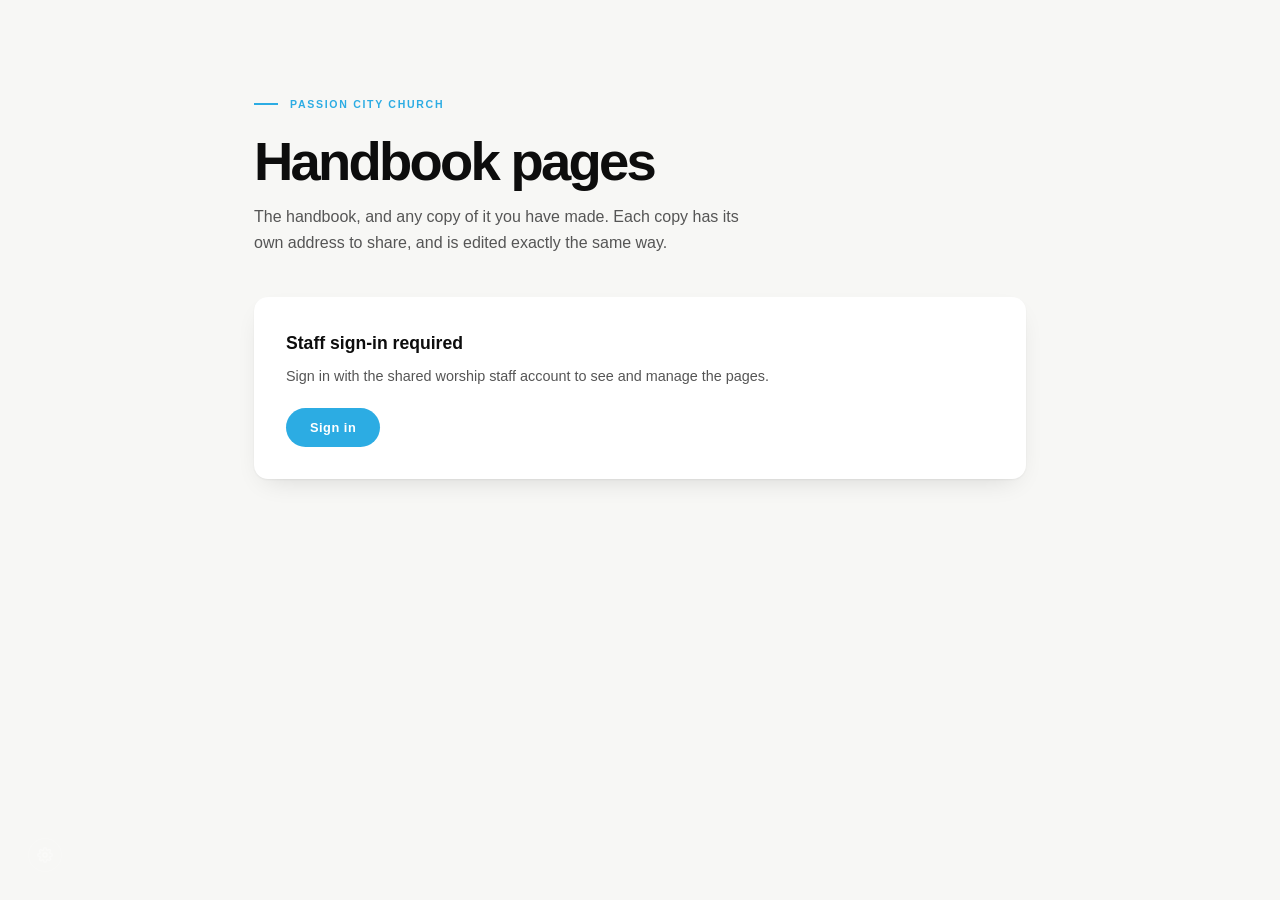
==== home.html @ c8eb46b8 "Duplicate the handbook into other pages, each at its own slug /home lists the handbook and every cop" ====
<!DOCTYPE html>
<html lang="en">
<head>
  <meta charset="UTF-8">
  <meta name="viewport" content="width=device-width, initial-scale=1.0">

  <title>Pages — Passion City Worship Team</title>
  <meta name="description" content="Every version of the worship team handbook, and the controls to make another.">

  <!-- Internal tool: reachable by link, kept out of search results. -->
  <meta name="robots" content="noindex, nofollow, noarchive">
  <meta name="googlebot" content="noindex, nofollow">
  <meta name="referrer" content="strict-origin-when-cross-origin">
  <meta name="theme-color" content="#0d0d0d">

  <link rel="icon" href="static/favicon.svg" type="image/svg+xml">
  <link rel="apple-touch-icon" href="static/favicon.svg">
  <link rel="stylesheet" href="static/css/style.css">
</head>
<body class="pages-body">

  <main class="pages-wrap">
    <header class="pages-header">
      <span class="eyebrow">Passion City Church</span>
      <h1>Handbook pages</h1>
      <p class="pages-lede">
        The handbook, and any copy of it you have made. Each copy has its own
        address to share, and is edited exactly the same way.
      </p>
    </header>

    <!-- Everything below is for signed-in staff; visitors see the prompt. -->
    <div class="pages-gate" id="pagesGate" hidden>
      <h2>Staff sign-in required</h2>
      <p>Sign in with the shared worship staff account to see and manage the pages.</p>
      <button type="button" class="btn" id="gateSignIn">Sign in</button>
    </div>

    <div id="pagesPanel" hidden>
      <div class="pages-toolbar">
        <button type="button" class="btn" id="newPageBtn">Duplicate the handbook</button>
        <span class="pages-hint" id="pagesHint"></span>
      </div>

      <ul class="pages-list" id="pagesList"></ul>

      <p class="pages-empty" id="pagesEmpty" hidden>
        No copies yet. <strong>Duplicate the handbook</strong> to make the first one.
      </p>
    </div>

    <div class="load-error" id="pagesError" hidden></div>
  </main>

  <!-- Staff sign-in, same gear as the handbook. -->
  <button type="button" class="staff-gear" id="adminToggle"
          aria-label="Staff sign-in" title="Staff sign-in">
    <svg width="16" height="16" viewBox="0 0 24 24" fill="none" stroke="currentColor" stroke-width="2" stroke-linecap="round" stroke-linejoin="round" aria-hidden="true"><circle cx="12" cy="12" r="3"/><path d="M19.4 15a1.65 1.65 0 0 0 .33 1.82l.06.06a2 2 0 0 1-2.83 2.83l-.06-.06a1.65 1.65 0 0 0-1.82-.33 1.65 1.65 0 0 0-1 1.51V21a2 2 0 0 1-4 0v-.09a1.65 1.65 0 0 0-1-1.51 1.65 1.65 0 0 0-1.82.33l-.06.06a2 2 0 0 1-2.83-2.83l.06-.06a1.65 1.65 0 0 0 .33-1.82 1.65 1.65 0 0 0-1.51-1H3a2 2 0 0 1 0-4h.09a1.65 1.65 0 0 0 1.51-1 1.65 1.65 0 0 0-.33-1.82l-.06-.06a2 2 0 0 1 2.83-2.83l.06.06a1.65 1.65 0 0 0 1.82.33H9a1.65 1.65 0 0 0 1-1.51V3a2 2 0 0 1 4 0v.09a1.65 1.65 0 0 0 1 1.51 1.65 1.65 0 0 0 1.82-.33l.06-.06a2 2 0 0 1 2.83 2.83l-.06.06a1.65 1.65 0 0 0-.33 1.82V9a1.65 1.65 0 0 0 1.51 1H21a2 2 0 0 1 0 4h-.09a1.65 1.65 0 0 0-1.51 1z"/></svg>
  </button>

  <script src="js/config.js"></script>
  <script src="js/sanitize.js"></script>
  <script src="js/supabase.js"></script>
  <script src="js/env.js"></script>
  <script src="js/pages.js"></script>
  <script src="js/auth-ui.js"></script>
</body>
</html>
---- static/css/style.css ----
/* =============================================
   CSS Custom Properties
   ============================================= */
:root {
  --black:        #0d0d0d;
  --off-black:    #1a1a1a;
  --white:        #ffffff;
  --off-white:    #f7f7f5;
  --accent:       #2cace3;
  --accent-dark:  #1d8bbf;
  --gray-100:     #eeeeee;
  --gray-200:     #dddddd;
  --gray-400:     #aaaaaa;
  --gray-600:     #555555;

  --font:         'Helvetica Neue', Helvetica, Arial, sans-serif;
  --sidebar-w:    232px;
  --gutter:       clamp(28px, 5vw, 64px);
  /* How wide a section's contents may run. One knob for the whole page. */
  --content-w:    1040px;
  /* Comfortable measure for a column of body text. */
  --measure:      88ch;
}

/* =============================================
   Reset & Base
   ============================================= */
*, *::before, *::after { box-sizing: border-box; margin: 0; padding: 0; }
html { font-size: 16px; scroll-behavior: smooth; }
body {
  font-family: var(--font);
  color: var(--black);
  background: var(--white);
  line-height: 1.6;
  -webkit-font-smoothing: antialiased;
}
img { display: block; max-width: 100%; }
a { color: inherit; text-decoration: none; }
ul { list-style: none; }

/* =============================================
   Layout shell
   ============================================= */
.page-wrap {
  margin-left: var(--sidebar-w);
  /* Sections take the slack, so the dark footer always ends up against the
     bottom of the page — even on a short one. */
  min-height: 100vh;
  display: flex;
  flex-direction: column;
}
#sections { flex: 1; }

/* =============================================
   Sidebar
   ============================================= */
.sidebar {
  position: fixed;
  top: 0;
  left: 0;
  width: var(--sidebar-w);
  height: 100vh;
  background: var(--black);
  display: flex;
  flex-direction: column;
  overflow-y: auto;
  z-index: 200;
  /* subtle right border */
  border-right: 1px solid rgba(255,255,255,0.07);
}

/* Scrollbar styling for sidebar */
.sidebar::-webkit-scrollbar { width: 0; }

.sidebar-top {
  padding: 32px 28px 24px;
  border-bottom: 1px solid rgba(255,255,255,0.07);
  flex-shrink: 0;
}

.sidebar-logo {
  display: flex;
  flex-direction: column;
  gap: 3px;
}

.sidebar-logo__org {
  font-size: 0.62rem;
  font-weight: 700;
  letter-spacing: 0.16em;
  text-transform: uppercase;
  color: var(--accent);
}

.sidebar-logo__team {
  font-size: 0.9rem;
  font-weight: 700;
  letter-spacing: -0.02em;
  color: var(--white);
  line-height: 1.2;
}

/* Nav links */
.sidebar-nav {
  flex: 1;
  padding: 20px 0;
}

.sidebar-nav li { }

.sidebar-link {
  display: block;
  padding: 9px 28px;
  font-size: 0.78rem;
  font-weight: 500;
  letter-spacing: 0.03em;
  color: rgba(255,255,255,0.42);
  transition: color 0.15s, background 0.15s;
  border-left: 2px solid transparent;
  position: relative;
}
.sidebar-link:hover {
  color: rgba(255,255,255,0.85);
  background: rgba(255,255,255,0.04);
}
.sidebar-link.active {
  color: var(--white);
  border-left-color: var(--accent);
  background: rgba(255,255,255,0.05);
}

/* ── Staging badge + environment link ──
   Hidden outright unless js/env.js decides this is the preview build. */
.env-badge { display: none; }
.is-staging .env-badge {
  display: inline-flex;
  align-items: center;
  align-self: flex-start;
  margin-top: 8px;
  padding: 3px 8px;
  border-radius: 4px;
  background: #f0b429;
  color: var(--black);
  font-size: 0.56rem;
  font-weight: 700;
  letter-spacing: 0.14em;
  text-transform: uppercase;
}
.mobile-bar .env-badge { margin-top: 0; margin-left: 10px; }

.env-link {
  display: block;
  margin-top: 12px;
  font-size: 0.62rem;
  font-weight: 600;
  letter-spacing: 0.06em;
  color: var(--accent);
  transition: color 0.15s;
}
.env-link[hidden] { display: none; }
.env-link:hover { color: var(--white); }

/* Sidebar foot — empty unless there is an environment link to show. No rule
   and no top padding, so nothing is drawn when it is empty; the bottom padding
   still reserves room for the fixed sign-in gear below it. */
.sidebar-footer {
  padding: 0 28px 74px;
  flex-shrink: 0;
}

/* =============================================
   Mobile top bar (hidden on desktop)
   ============================================= */
.mobile-bar {
  display: none;
  position: fixed;
  top: 0;
  left: 0;
  right: 0;
  z-index: 300;
  height: 52px;
  background: var(--black);
  align-items: center;
  justify-content: space-between;
  padding: 0 20px;
  border-bottom: 1px solid rgba(255,255,255,0.08);
}

.mobile-bar__logo {
  font-size: 0.7rem;
  font-weight: 700;
  letter-spacing: 0.12em;
  text-transform: uppercase;
  color: var(--white);
}

.mobile-bar__toggle {
  background: none;
  border: none;
  cursor: pointer;
  display: flex;
  flex-direction: column;
  gap: 5px;
  padding: 6px;
}
.mobile-bar__toggle span {
  display: block;
  width: 22px;
  height: 1.5px;
  background: rgba(255,255,255,0.7);
  transition: transform 0.2s, opacity 0.2s;
}
body.menu-open .mobile-bar__toggle span:nth-child(1) { transform: translateY(6.5px) rotate(45deg); }
body.menu-open .mobile-bar__toggle span:nth-child(2) { opacity: 0; }
body.menu-open .mobile-bar__toggle span:nth-child(3) { transform: translateY(-6.5px) rotate(-45deg); }

/* =============================================
   Sections — simple A/B alternating backgrounds.
   JS assigns .section--alt to every other non-hero
   section so the pattern holds regardless of count.
   ============================================= */
.section { border-top: none; }

#welcome              { background: var(--black); }
.section:not(#welcome)            { background: var(--white); }
.section--alt:not(#welcome)       { background: #f0f0f0; }

/* Welcome hero — the one dark moment on the page */
.section-hero {
  background: var(--black);
  color: var(--white);
  /* Tall enough to read as a band, short enough that the page does not open
     on a screenful of empty black. The content still sits at its foot. */
  min-height: 34vh;
  display: flex;
  align-items: flex-end;
  padding: clamp(28px, 5vw, 64px) var(--gutter) clamp(40px, 5vw, 72px);
}
.section-hero__inner { max-width: var(--content-w); width: 100%; margin-inline: auto; }

/* Hero H1 */
.section-hero h1 {
  font-size: clamp(3.2rem, 8vw, 7rem);
  font-weight: 700;
  letter-spacing: -0.07em;
  line-height: 0.92;
}
.section-hero h1 em {
  display: block;
  font-style: normal;
  /* Both lines of the welcome heading read at full strength. */
  color: var(--white);
}
.hero-sub {
  margin-top: 28px;
  font-size: 1rem;
  color: rgba(255,255,255,0.8);
  max-width: 52ch;
  line-height: 1.65;
  letter-spacing: 0.01em;
  white-space: pre-line;
}

/* Eyebrow — blue rule + label */
.eyebrow {
  display: flex;
  align-items: center;
  gap: 12px;
  font-size: 0.66rem;
  font-weight: 700;
  letter-spacing: 0.16em;
  text-transform: uppercase;
  color: var(--accent);
  margin-bottom: 20px;
}
.eyebrow::before {
  content: '';
  display: block;
  width: 24px;
  height: 2px;
  background: var(--accent);
  flex-shrink: 0;
}
/* Section headers on white: dim the eyebrow label slightly */
.section-header .eyebrow {
  color: var(--gray-600);
}
.section-header .eyebrow::before {
  background: var(--accent);
}

/* Inner-page section headers — inherits section background */
.section-header {
  padding: clamp(48px, 6vw, 80px) var(--gutter) clamp(24px, 3vw, 40px);
  background: inherit;
}
.section-header__inner { max-width: var(--content-w); margin-inline: auto; }

.section-header h2 {
  font-size: clamp(2rem, 5vw, 3.6rem);
  font-weight: 700;
  letter-spacing: -0.06em;
  line-height: 1.0;
  color: var(--black);
  max-width: 20ch;
}
.section-header p {
  margin-top: 12px;
  font-size: 0.95rem;
  color: var(--gray-400);
  max-width: 56ch;
  line-height: 1.65;
  letter-spacing: 0.01em;
  white-space: pre-line;
}

/* Section body — inherits section background */
.section-body {
  background: inherit;
  padding: 0 var(--gutter) clamp(56px, 7vw, 96px);
}
.section-body__inner {
  max-width: var(--content-w);
  margin-inline: auto;
}

/* Every section shares one column, so the widest content on the page — the
   staff grid, which fills it — is what gets centred. Narrower content (a
   column of text at its measure, a heading, an eyebrow) starts at that same
   left edge rather than centring on its own, which would leave every section
   sitting on a slightly different axis. */

/* =============================================
   Content body (markdown)
   ============================================= */
.content-body h1,
.content-body h2 {
  font-size: clamp(1.4rem, 2.5vw, 2rem);
  font-weight: 700;
  letter-spacing: -0.05em;
  line-height: 1.1;
  margin-bottom: 16px;
  margin-top: 48px;
}
.content-body h1:first-child,
.content-body h2:first-child { margin-top: 0; }

.content-body h3 {
  font-size: 0.66rem;
  font-weight: 700;
  letter-spacing: 0.14em;
  text-transform: uppercase;
  color: var(--gray-600);
  margin-top: 32px;
  margin-bottom: 10px;
}

.content-body p {
  font-size: 1rem;
  line-height: 1.75;
  color: var(--gray-600);
  margin-bottom: 16px;
  max-width: var(--measure);
  letter-spacing: 0.01em;
}

.content-body ul,
.content-body ol {
  margin-bottom: 16px;
  padding-left: 18px;
}
.content-body ul { list-style: disc; }
.content-body ol { list-style: decimal; }

.content-body li {
  font-size: 1rem;
  line-height: 1.7;
  color: var(--gray-600);
  margin-bottom: 6px;
  max-width: var(--measure);
  letter-spacing: 0.01em;
}

.content-body strong { color: var(--black); font-weight: 700; }
.content-body a { color: var(--accent); }
.content-body a:hover { text-decoration: underline; }

/* A button is the same link wearing one class — the only one the sanitizer
   lets through — so it survives a save like any other markup. */
.content-body a.btn {
  display: inline-block;
  margin: 6px 10px 6px 0;
  padding: 12px 24px;
  border-radius: 999px;
  background: var(--accent);
  color: var(--white);
  font-size: 0.8rem;
  font-weight: 700;
  letter-spacing: 0.04em;
  line-height: 1.2;
  transition: background 0.15s;
}
.content-body a.btn:hover {
  background: var(--accent-dark);
  text-decoration: none;
}
.content-body a.btn:focus-visible {
  outline: 2px solid var(--accent);
  outline-offset: 3px;
}

/* =============================================
   Welcome letter
   ============================================= */
.welcome-letter { max-width: var(--measure); }

/* The letter sits on the dark welcome section, where the body grey used
   everywhere else reads at about 2.5:1. Light text at 80% instead. */
#welcome .content-body p,
#welcome .content-body li {
  color: rgba(255,255,255,0.8);
}
#welcome .content-body h2,
#welcome .content-body h3,
#welcome .content-body strong {
  color: var(--white);
}

/* =============================================
   Staff grid
   ============================================= */
.staff-grid {
  display: grid;
  /* Cards claim a column when there is room for one and reflow when there
     isn't, so the grid suits any width without a breakpoint per size. */
  /* Wide enough that a full address fits on one line in most cards. */
  grid-template-columns: repeat(auto-fill, minmax(min(260px, 100%), 1fr));
  gap: 20px;
}

/* The directory gets an off-white backdrop of its own, whichever way the
   alternating pattern falls, so the cards read as white and lifted. */
.section[data-kind="staff"]:not(#welcome) { background: var(--off-white); }

.staff-card {
  display: flex;
  flex-direction: column;
  align-items: flex-start;
  background: var(--white);
  border-radius: 16px;
  padding: clamp(20px, 2vw, 26px);
  /* Two shadows: a close one to seat the card, a wide soft one to lift it. */
  box-shadow: 0 1px 2px rgba(13,13,13,0.05), 0 10px 28px -12px rgba(13,13,13,0.16);
  /* Long names and roles wrap instead of pushing the card wider. */
  min-width: 0;
  overflow-wrap: break-word;
}

.staff-card__photo {
  width: 84px;
  height: 84px;
  border-radius: 50%;
  object-fit: cover;
  margin-bottom: 18px;
  background: var(--gray-100);
}

.staff-card__photo-placeholder {
  width: 84px;
  height: 84px;
  border-radius: 50%;
  background: var(--off-white);
  margin-bottom: 18px;
  display: flex;
  align-items: center;
  justify-content: center;
  font-size: 1.1rem;
  font-weight: 700;
  color: var(--gray-400);
  letter-spacing: -0.02em;
}

/* pre-line on the editable fields: a line break typed in the editor is stored
   as a plain "\n", and this is what turns it back into a break on the page. */
.staff-card__name {
  font-size: 0.92rem;
  font-weight: 700;
  color: var(--black);
  letter-spacing: -0.015em;
  margin-bottom: 4px;
  line-height: 1.25;
  white-space: pre-line;
}

.staff-card__role {
  font-size: 0.76rem;
  color: var(--gray-400);
  line-height: 1.45;
  margin-bottom: 8px;
  max-width: 100%;
  white-space: pre-line;
}

.staff-card__email {
  font-size: 0.7rem;
  color: var(--accent);
  max-width: 100%;
  /* Sits at the foot of the card, so addresses line up across a row however
     long the roles above them run. */
  margin-top: auto;
  padding-top: 4px;
  /* An address has no spaces to break at, so let it break anywhere rather
     than run past the edge of its card. */
  overflow-wrap: anywhere;
}
.staff-card__email:hover { text-decoration: underline; }

/* =============================================
   Sections grid — stacked, label as eyebrow
   ============================================= */
.sections-grid { display: grid; gap: 0; }

.section-block {
  padding: 44px 0;
  border-top: 1px solid rgba(0,0,0,0.08);
  max-width: var(--measure);
}
.section-block:last-child { border-bottom: 1px solid rgba(0,0,0,0.08); }

/* Label sits above content as eyebrow */
.section-label {
  display: flex;
  align-items: center;
  gap: 10px;
  font-size: 0.66rem;
  font-weight: 700;
  letter-spacing: 0.16em;
  text-transform: uppercase;
  color: var(--gray-600);
  margin-bottom: 14px;
  line-height: 1;
}
.section-label::before {
  content: '';
  display: block;
  width: 20px;
  height: 2px;
  background: var(--accent);
  flex-shrink: 0;
}

/* =============================================
   Loading & footer
   ============================================= */
.loading {
  color: var(--gray-200);
  font-size: 0.7rem;
  letter-spacing: 0.12em;
  text-transform: uppercase;
  padding: 48px 0;
}

footer {
  background: var(--black);
  color: rgba(255,255,255,0.22);
  padding: 32px var(--gutter);
  text-align: center;
  font-size: 0.68rem;
  letter-spacing: 0.1em;
  text-transform: uppercase;
}
footer a { color: rgba(255,255,255,0.22); }
footer a:hover { color: var(--accent); }

/* =============================================
   Responsive — tablet
   ============================================= */
@media (max-width: 900px) {
}

/* =============================================
   Responsive — mobile (no sidebar)
   ============================================= */
@media (max-width: 720px) {
  .sidebar {
    transform: translateX(-100%);
    transition: transform 0.28s cubic-bezier(0.4, 0, 0.2, 1);
    width: min(var(--sidebar-w), 85vw);
  }
  body.menu-open .sidebar {
    transform: translateX(0);
    box-shadow: 4px 0 32px rgba(0,0,0,0.5);
  }

  .mobile-bar { display: flex; }

  .page-wrap {
    margin-left: 0;
    padding-top: 52px; /* height of mobile bar */
  }

  .section-hero { min-height: 26vh; }
  .section-hero h1 { letter-spacing: -0.05em; }

  /* One card per row: a phone-width column of full-width cards reads better
     than two cramped ones. A smaller photo keeps that column from running on. */
  .staff-grid {
    grid-template-columns: 1fr;
    gap: 14px;
  }
  .staff-card { padding: 16px 18px; }
  .staff-card__photo,
  .staff-card__photo-placeholder {
    width: 64px;
    height: 64px;
    margin-bottom: 12px;
  }
}

/* =============================================
   In-place Editor
   ============================================= */

/* Editable regions in edit mode */
.edit-mode [contenteditable="true"] {
  outline: 2px dashed rgba(44, 172, 227, 0.4);
  outline-offset: 6px;
  border-radius: 3px;
  cursor: text;
  min-height: 1em;
}
.edit-mode [contenteditable="true"]:focus {
  outline-color: var(--accent);
  outline-style: solid;
}

/* Edit mode banner */
.edit-mode::before {
  content: 'Editing — click any text to change it';
  position: fixed;
  top: 0;
  left: var(--sidebar-w);
  right: 0;
  z-index: 400;
  background: var(--accent);
  color: #fff;
  font-size: 0.68rem;
  font-weight: 600;
  letter-spacing: 0.08em;
  text-transform: uppercase;
  text-align: center;
  padding: 6px 16px;
  pointer-events: none;
}
@media (max-width: 720px) {
  .edit-mode::before { left: 0; top: 52px; }
}

/* ── Format toolbar ── */
.format-toolbar {
  position: absolute;
  /* Parked at the origin until a selection moves it. Without this it sits at
     its static position — the very end of the page — and its box stretches
     the document past the footer. */
  top: 0;
  left: 0;
  z-index: 500;
  display: flex;
  align-items: center;
  gap: 2px;
  background: var(--black);
  border-radius: 8px;
  padding: 5px 6px;
  box-shadow: 0 4px 24px rgba(0,0,0,0.28), 0 1px 4px rgba(0,0,0,0.18);
  pointer-events: none;
  opacity: 0;
  transform: translateY(4px);
  transition: opacity 0.15s, transform 0.15s;
}
.format-toolbar.visible {
  pointer-events: auto;
  opacity: 1;
  transform: translateY(0);
}
/* hidden attribute handles initial state; aria-hidden is for accessibility only */

.format-toolbar button {
  background: none;
  border: none;
  color: rgba(255,255,255,0.65);
  font-family: var(--font);
  font-size: 0.78rem;
  font-weight: 700;
  padding: 4px 7px;
  border-radius: 5px;
  cursor: pointer;
  line-height: 1;
  transition: background 0.1s, color 0.1s;
  white-space: nowrap;
}
.format-toolbar button:hover,
.format-toolbar button.active {
  background: rgba(255,255,255,0.12);
  color: #fff;
}
.format-toolbar button.active { color: var(--accent); }
/* Icon buttons (link, button, unlink) sit next to the lettered ones. */
.format-toolbar button svg { display: block; }
.format-toolbar button[hidden] { display: none; }

.toolbar-sep {
  width: 1px;
  height: 16px;
  background: rgba(255,255,255,0.15);
  margin: 0 3px;
  flex-shrink: 0;
}

/* ── Floating edit FAB ── */
.edit-fab {
  position: fixed;
  bottom: 28px;
  right: 28px;
  z-index: 400;
  display: flex;
  flex-direction: column;
  align-items: flex-end;
  gap: 10px;
}
.edit-fab[hidden] { display: none; }

.edit-fab__btn {
  display: flex;
  align-items: center;
  gap: 8px;
  background: var(--black);
  color: #fff;
  border: none;
  border-radius: 100px;
  padding: 11px 18px 11px 14px;
  font-family: var(--font);
  font-size: 0.78rem;
  font-weight: 600;
  letter-spacing: 0.04em;
  cursor: pointer;
  box-shadow: 0 2px 16px rgba(0,0,0,0.22), 0 1px 4px rgba(0,0,0,0.14);
  transition: background 0.15s, transform 0.1s;
}
.edit-fab__btn:hover { background: var(--off-black); transform: translateY(-1px); }
.edit-fab__btn svg { opacity: 0.75; flex-shrink: 0; }

.edit-fab__active {
  display: flex;
  align-items: center;
  gap: 8px;
}
.edit-fab__active[hidden] { display: none; }

.edit-fab__cancel,
.edit-fab__save {
  border: none;
  border-radius: 100px;
  padding: 11px 18px;
  font-family: var(--font);
  font-size: 0.78rem;
  font-weight: 600;
  letter-spacing: 0.04em;
  cursor: pointer;
  transition: transform 0.1s, background 0.15s;
}
.edit-fab__cancel {
  background: rgba(0,0,0,0.08);
  color: var(--gray-600);
}
.edit-fab__cancel:hover { background: rgba(0,0,0,0.14); transform: translateY(-1px); }

.edit-fab__save {
  background: var(--accent);
  color: #fff;
  box-shadow: 0 2px 12px rgba(44,172,227,0.35);
}
.edit-fab__save:hover { background: var(--accent-dark); transform: translateY(-1px); }

/* ── Save toast ── */
.editor-toast {
  position: fixed;
  bottom: 88px;
  right: 28px;
  z-index: 500;
  background: var(--black);
  color: #fff;
  font-size: 0.75rem;
  font-weight: 600;
  letter-spacing: 0.06em;
  text-transform: uppercase;
  padding: 10px 16px;
  border-radius: 8px;
  box-shadow: 0 2px 12px rgba(0,0,0,0.2);
  opacity: 0;
  transform: translateY(6px);
  transition: opacity 0.2s, transform 0.2s;
  pointer-events: none;
}
.editor-toast.show {
  opacity: 1;
  transform: translateY(0);
}

/* =============================================
   Editor — Block & Staff Controls
   ============================================= */

/* Editable regions */
.edit-mode [contenteditable="true"] {
  outline: 1px dashed rgba(44,172,227,0.35);
  outline-offset: 4px;
  border-radius: 3px;
  cursor: text;
}
.edit-mode [contenteditable="true"]:focus {
  outline: 2px solid rgba(44,172,227,0.7);
  outline-style: solid;
}

/* Edit banner */
.edit-mode::before {
  content: 'Edit mode — click any text to edit, drag a grip to reorder';
  position: fixed;
  top: 0; left: var(--sidebar-w); right: 0;
  z-index: 400;
  background: var(--accent);
  color: #fff;
  font-size: 0.65rem;
  font-weight: 700;
  letter-spacing: 0.1em;
  text-transform: uppercase;
  text-align: center;
  padding: 5px 16px;
  pointer-events: none;
}
@media (max-width: 720px) {
  .edit-mode::before { left: 0; top: 52px; }
}

/* ── Section block delete button ── */
.section-block { position: relative; }

.block-delete-btn {
  position: absolute;
  top: 14px;
  right: -12px;
  width: 24px;
  height: 24px;
  border-radius: 50%;
  background: #fff;
  border: 1px solid var(--gray-200);
  color: var(--gray-600);
  display: flex;
  align-items: center;
  justify-content: center;
  cursor: pointer;
  opacity: 0;
  transition: opacity 0.15s, background 0.15s, color 0.15s;
  z-index: 10;
}
.section-block:hover .block-delete-btn { opacity: 1; }
.block-delete-btn:hover { background: #fee; border-color: #fcc; color: #c00; }

/* ── Add block button ── */
.add-block-btn {
  display: flex;
  align-items: center;
  gap: 8px;
  margin: 16px 0 0;
  padding: 10px 16px;
  background: none;
  border: 1.5px dashed var(--gray-200);
  border-radius: 8px;
  color: var(--gray-400);
  font-family: var(--font);
  font-size: 0.78rem;
  font-weight: 600;
  letter-spacing: 0.04em;
  cursor: pointer;
  width: 100%;
  transition: border-color 0.15s, color 0.15s, background 0.15s;
}
.add-block-btn:hover {
  border-color: var(--accent);
  color: var(--accent);
  background: rgba(44,172,227,0.04);
}
.add-block-icon {
  font-size: 1.1rem;
  font-weight: 300;
  line-height: 1;
}

/* ── Staff card delete button ── */
.staff-card { position: relative; }

.staff-delete-btn {
  position: absolute;
  top: 10px;
  right: 10px;
  width: 22px;
  height: 22px;
  border-radius: 50%;
  background: #fff;
  border: 1px solid var(--gray-200);
  color: var(--gray-600);
  display: flex;
  align-items: center;
  justify-content: center;
  cursor: pointer;
  opacity: 0;
  transition: opacity 0.15s, background 0.15s, color 0.15s;
  z-index: 10;
}
.staff-card:hover .staff-delete-btn { opacity: 1; }
.staff-delete-btn:hover { background: #fee; border-color: #fcc; color: #c00; }

/* ── Drag grips ──
   The same control on a staff card, a content block, and a sidebar link. */
.drag-grip {
  position: absolute;
  width: 22px;
  height: 22px;
  border-radius: 50%;
  background: #fff;
  border: 1px solid var(--gray-200);
  color: var(--gray-400);
  display: flex;
  align-items: center;
  justify-content: center;
  cursor: grab;
  opacity: 0;
  transition: opacity 0.15s, color 0.15s, border-color 0.15s;
  touch-action: none; /* the drag owns the gesture, not the page scroll */
  z-index: 10;
}
.drag-grip:hover { color: var(--accent); border-color: var(--accent); }
.drag-grip:focus-visible { opacity: 1; }

.drag-grip--staff { top: 10px; right: 38px; }
.staff-card:hover .drag-grip--staff { opacity: 1; }

/* Blocks have generous top padding, so the grip sits in it, clear of the text. */
.drag-grip--block { top: 12px; left: 0; }
.section-block:hover .drag-grip--block { opacity: 1; }

/* Sorting the sidebar sorts the page itself, which is worth advertising, so
   these stay visible for as long as edit mode is on. */
.drag-grip--nav {
  opacity: 1;
  top: 50%;
  right: 14px;
  margin-top: -11px;
  background: rgba(255,255,255,0.06);
  border-color: rgba(255,255,255,0.18);
  color: rgba(255,255,255,0.5);
}
.drag-grip--nav:hover { color: var(--white); border-color: var(--accent); }
.edit-mode .sidebar-nav li { position: relative; }

/* No hover to reveal them on a touch screen — and a hidden control is not a
   reliable touch target — so the editing controls stay out there. */
@media (hover: none) {
  .drag-grip,
  .staff-delete-btn,
  .block-delete-btn {
    opacity: 1;
  }
  .drag-grip {
    width: 30px;
    height: 30px;
  }
  .drag-grip--staff { right: 44px; }
  .drag-grip--block { left: -4px; }
}

/* Whatever is being dragged rides above the rest, following the pointer. */
.staff-card.is-dragging,
.section-block.is-dragging,
.sidebar-nav li.is-dragging {
  z-index: 20;
  will-change: transform;
}
.staff-card.is-dragging {
  box-shadow: 0 18px 38px -10px rgba(13,13,13,0.28);
}
/* A block has no background of its own; the white spread gives it one so it
   covers what it passes over, without changing the layout box. */
.section-block.is-dragging {
  background: var(--white);
  border-top-color: transparent;
  box-shadow: 0 0 0 12px var(--white), 0 14px 30px rgba(0,0,0,0.14);
}
.sidebar-nav li.is-dragging { background: rgba(255,255,255,0.12); }

.is-dragging .drag-grip { opacity: 1; cursor: grabbing; }
.is-dragging .staff-delete-btn,
.is-dragging .block-delete-btn { opacity: 0; }

body.is-reordering { cursor: grabbing; user-select: none; }

/* Staff fields editable in edit mode */
.edit-mode .staff-card__name[contenteditable],
.edit-mode .staff-card__role[contenteditable],
.edit-mode .staff-card__email[contenteditable] {
  display: block;
  min-width: 60px;
}

/* ── Add staff card ── */
.staff-add-card {
  display: flex;
  flex-direction: column;
  align-items: flex-start;
  gap: 8px;
  padding: 16px;
  border: 1.5px dashed var(--gray-200);
  border-radius: 16px;
  cursor: pointer;
  color: var(--gray-400);
  font-size: 0.78rem;
  font-weight: 600;
  letter-spacing: 0.04em;
  transition: border-color 0.15s, color 0.15s, background 0.15s;
  min-height: 120px;
  justify-content: center;
}
.staff-add-card:hover {
  border-color: var(--accent);
  color: var(--accent);
  background: rgba(44,172,227,0.04);
}
.staff-add-card__icon {
  font-size: 1.6rem;
  font-weight: 300;
  line-height: 1;
}

/* Photo hover hint */
.edit-mode .staff-card__photo,
.edit-mode .staff-card__photo-placeholder {
  position: relative;
}
.edit-mode .staff-card__photo::after,
.edit-mode .staff-card__photo-placeholder::after {
  content: '📷';
  position: absolute;
  inset: 0;
  display: flex;
  align-items: center;
  justify-content: center;
  background: rgba(0,0,0,0.45);
  border-radius: 50%;
  font-size: 1.2rem;
  opacity: 0;
  transition: opacity 0.15s;
}
.edit-mode .staff-card:hover .staff-card__photo::after,
.edit-mode .staff-card:hover .staff-card__photo-placeholder::after { opacity: 1; }

/* =============================================
   Editor — Section-level controls
   ============================================= */

/* Section header fields editable */
.edit-mode .section-header .eyebrow[contenteditable],
.edit-mode .section-header h2[contenteditable],
.edit-mode .section-header p[contenteditable] {
  display: block;
}

/* Delete whole section button */
.section-delete-btn {
  position: absolute;
  top: 20px;
  right: 16px;
  display: flex;
  align-items: center;
  gap: 6px;
  padding: 6px 12px;
  background: rgba(255,255,255,0.08);
  border: 1px solid rgba(255,255,255,0.14);
  border-radius: 6px;
  color: rgba(255,255,255,0.5);
  font-family: var(--font);
  font-size: 0.66rem;
  font-weight: 600;
  letter-spacing: 0.08em;
  text-transform: uppercase;
  cursor: pointer;
  opacity: 0;
  transition: opacity 0.15s, background 0.15s, color 0.15s;
  z-index: 20;
}
.section:hover .section-delete-btn { opacity: 1; }
.section-delete-btn:hover {
  background: rgba(200,40,40,0.7);
  border-color: transparent;
  color: #fff;
}

/* Section headers need relative positioning for the delete btn */
.section-header { position: relative; }

/* Add section button */
.add-section-btn {
  display: flex;
  align-items: center;
  justify-content: center;
  gap: 10px;
  width: 100%;
  padding: 18px 24px;
  background: none;
  border: 2px dashed var(--gray-200);
  color: var(--gray-400);
  font-family: var(--font);
  font-size: 0.78rem;
  font-weight: 600;
  letter-spacing: 0.06em;
  cursor: pointer;
  transition: border-color 0.15s, color 0.15s, background 0.15s;
}
.add-section-btn:hover {
  border-color: var(--accent);
  color: var(--accent);
  background: rgba(44,172,227,0.03);
}

/* =============================================
   Staff login control (sidebar footer)
   ============================================= */
/* ── Staff sign-in gear ──
   Fixed rather than parked in the sidebar footer, so it survives the sidebar
   sliding off-canvas at 720px. Sits over the dark sidebar on desktop, so the
   default treatment is light-on-dark. */
.staff-gear {
  position: fixed;
  bottom: 28px;
  left: 28px;
  z-index: 400;
  display: flex;
  align-items: center;
  justify-content: center;
  width: 34px;
  height: 34px;
  padding: 0;
  border: 1px solid rgba(255,255,255,0.12);
  border-radius: 50%;
  background: rgba(255,255,255,0.06);
  color: rgba(255,255,255,0.32);
  cursor: pointer;
  transition: color 0.15s, background 0.15s, border-color 0.15s;
}
.staff-gear:hover,
.staff-gear:focus-visible {
  color: var(--accent);
  background: rgba(255,255,255,0.12);
  border-color: rgba(44,172,227,0.4);
}
/* Signed in — a quiet cue that the gear now signs you out. */
.staff-gear.is-signed-in {
  color: var(--accent);
  border-color: rgba(44,172,227,0.35);
}

/* Mobile drops the sidebar, leaving the gear over light page content. */
@media (max-width: 720px) {
  .staff-gear {
    background: var(--black);
    border-color: rgba(0,0,0,0.14);
    color: rgba(255,255,255,0.62);
    box-shadow: 0 2px 12px rgba(0,0,0,0.22);
  }
  .staff-gear:hover,
  .staff-gear:focus-visible { background: var(--off-black); color: #fff; }
}

/* =============================================
   Offline / error states
   ============================================= */
.stale-banner {
  display: none;
  padding: 10px var(--gutter);
  background: #fff6d8;
  border-bottom: 1px solid #e8d9a0;
  color: #6b551a;
  font-size: 0.72rem;
  font-weight: 600;
  letter-spacing: 0.04em;
}
body.is-stale .stale-banner { display: block; }

.load-error {
  padding: clamp(60px, 12vh, 140px) var(--gutter);
  max-width: 620px;
}
.load-error h2 {
  font-size: clamp(1.4rem, 3vw, 2rem);
  font-weight: 700;
  letter-spacing: -0.02em;
  margin-bottom: 12px;
}
.load-error p { color: var(--gray-600); font-size: 0.95rem; }

.editor-toast--error {
  background: #8c1c1c;
  text-transform: none;
  letter-spacing: 0.02em;
  max-width: min(420px, calc(100vw - 56px));
  line-height: 1.45;
}

/* Dim a staff photo while its replacement uploads */
.staff-card.is-uploading .staff-card__photo,
.staff-card.is-uploading .staff-card__photo-placeholder {
  opacity: 0.45;
  filter: saturate(0.4);
}

/* =============================================
   Page index (/home)
   ============================================= */
.pages-body { background: var(--off-white); }

.pages-wrap {
  max-width: 900px;
  margin-inline: auto;
  padding: clamp(48px, 8vw, 96px) var(--gutter) 120px;
}

.pages-header h1 {
  font-size: clamp(2.2rem, 5vw, 3.4rem);
  font-weight: 700;
  letter-spacing: -0.05em;
  line-height: 1.05;
}
.pages-lede {
  margin-top: 14px;
  max-width: 56ch;
  color: var(--gray-600);
  line-height: 1.65;
}

.pages-toolbar {
  display: flex;
  align-items: center;
  gap: 16px;
  flex-wrap: wrap;
  margin: 40px 0 20px;
}
.pages-hint {
  font-size: 0.78rem;
  color: var(--gray-600);
}

/* The page index reuses the handbook's button, which is otherwise only
   available inside a content body. */
.pages-wrap .btn,
.load-error .btn {
  display: inline-block;
  padding: 12px 24px;
  border-radius: 999px;
  background: var(--accent);
  color: var(--white);
  border: none;
  font-family: var(--font);
  font-size: 0.8rem;
  font-weight: 700;
  letter-spacing: 0.04em;
  cursor: pointer;
  transition: background 0.15s;
}
.pages-wrap .btn:hover,
.load-error .btn:hover { background: var(--accent-dark); }
.load-error .btn { margin-top: 20px; }

.pages-list { display: grid; gap: 12px; }

.page-card {
  display: flex;
  align-items: center;
  justify-content: space-between;
  gap: 20px;
  flex-wrap: wrap;
  background: var(--white);
  border-radius: 14px;
  padding: 20px 22px;
  box-shadow: 0 1px 2px rgba(13,13,13,0.05), 0 10px 28px -12px rgba(13,13,13,0.16);
}
.page-card--handbook { box-shadow: 0 0 0 1.5px var(--accent), 0 10px 28px -12px rgba(13,13,13,0.16); }

.page-card__main { min-width: 0; }
.page-card__title {
  font-size: 1rem;
  font-weight: 700;
  letter-spacing: -0.015em;
  color: var(--black);
}
.page-card__title:hover { color: var(--accent); }

.page-card__meta {
  display: flex;
  align-items: center;
  gap: 12px;
  flex-wrap: wrap;
  margin-top: 6px;
  font-size: 0.72rem;
  color: var(--gray-400);
}
.page-card__slug {
  font-family: ui-monospace, SFMono-Regular, Menlo, monospace;
  color: var(--gray-600);
}
.page-card__tag {
  padding: 2px 8px;
  border-radius: 4px;
  background: var(--off-white);
  color: var(--gray-600);
  font-weight: 700;
  letter-spacing: 0.08em;
  text-transform: uppercase;
  font-size: 0.6rem;
}

.page-card__actions { display: flex; gap: 6px; flex-wrap: wrap; }
.page-action {
  background: none;
  border: 1px solid var(--gray-200);
  border-radius: 999px;
  padding: 7px 14px;
  font-family: var(--font);
  font-size: 0.72rem;
  font-weight: 600;
  color: var(--gray-600);
  cursor: pointer;
  transition: border-color 0.15s, color 0.15s, background 0.15s;
}
.page-action:hover { border-color: var(--accent); color: var(--accent); }
.page-action--danger:hover { border-color: #fcc; background: #fee; color: #c00; }

.pages-gate, .pages-empty {
  background: var(--white);
  border-radius: 14px;
  padding: 32px;
  margin-top: 40px;
  box-shadow: 0 1px 2px rgba(13,13,13,0.05), 0 10px 28px -12px rgba(13,13,13,0.16);
}
.pages-gate h2 { font-size: 1.1rem; font-weight: 700; margin-bottom: 8px; }
.pages-gate p, .pages-empty { color: var(--gray-600); font-size: 0.9rem; line-height: 1.6; }
.pages-gate .btn { margin-top: 20px; }

@media (max-width: 560px) {
  .page-card { align-items: flex-start; }
  .page-card__actions { width: 100%; }
}

/* =============================================
   Staff sign-in dialog
   ============================================= */
.auth-modal {
  position: fixed;
  inset: 0;
  z-index: 900;
  display: flex;
  align-items: center;
  justify-content: center;
  padding: 24px;
}
.auth-modal[hidden] { display: none; }
.auth-modal__backdrop {
  position: absolute;
  inset: 0;
  background: rgba(13,13,13,0.55);
  backdrop-filter: blur(2px);
}
.auth-modal__panel {
  position: relative;
  width: 100%;
  max-width: 360px;
  background: var(--white);
  border-radius: 12px;
  padding: 30px 28px 26px;
  box-shadow: 0 18px 50px rgba(0,0,0,0.3);
}
.auth-modal__panel h2 {
  font-size: 1.1rem;
  font-weight: 700;
  letter-spacing: -0.01em;
  margin-bottom: 6px;
}
.auth-modal__hint {
  font-size: 0.78rem;
  color: var(--gray-600);
  line-height: 1.5;
  margin-bottom: 20px;
}
.auth-modal label {
  display: block;
  font-size: 0.6rem;
  font-weight: 700;
  letter-spacing: 0.12em;
  text-transform: uppercase;
  color: var(--gray-600);
  margin-bottom: 6px;
}
.auth-modal input {
  width: 100%;
  font-family: inherit;
  font-size: 0.92rem;
  padding: 10px 12px;
  margin-bottom: 16px;
  border: 1px solid var(--gray-200);
  border-radius: 6px;
  background: var(--off-white);
  color: var(--black);
}
.auth-modal input:focus {
  outline: none;
  border-color: var(--accent);
  background: var(--white);
}
.auth-modal__error {
  font-size: 0.78rem;
  line-height: 1.45;
  color: #8c1c1c;
  background: #fdecec;
  border-radius: 6px;
  padding: 9px 11px;
  margin-bottom: 16px;
}
.auth-modal__error[hidden] { display: none; }
.auth-modal__actions {
  display: flex;
  justify-content: flex-end;
  gap: 8px;
  margin-top: 4px;
}
.auth-modal__cancel,
.auth-modal__submit {
  font-family: inherit;
  font-size: 0.7rem;
  font-weight: 700;
  letter-spacing: 0.08em;
  text-transform: uppercase;
  padding: 10px 16px;
  border: 0;
  border-radius: 7px;
  cursor: pointer;
  transition: background 0.15s, transform 0.15s;
}
.auth-modal__cancel { background: rgba(0,0,0,0.07); color: var(--black); }
.auth-modal__cancel:hover { background: rgba(0,0,0,0.13); }
.auth-modal__submit { background: var(--accent); color: #fff; }
.auth-modal__submit:hover:not(:disabled) { background: var(--accent-dark); }
.auth-modal__submit:disabled { opacity: 0.6; cursor: default; }

@media (max-width: 720px) {
  /* .page-wrap already clears the fixed mobile bar, so the banner needs no
     extra offset here. */
  .editor-toast { bottom: 80px; left: 16px; right: 16px; }
}
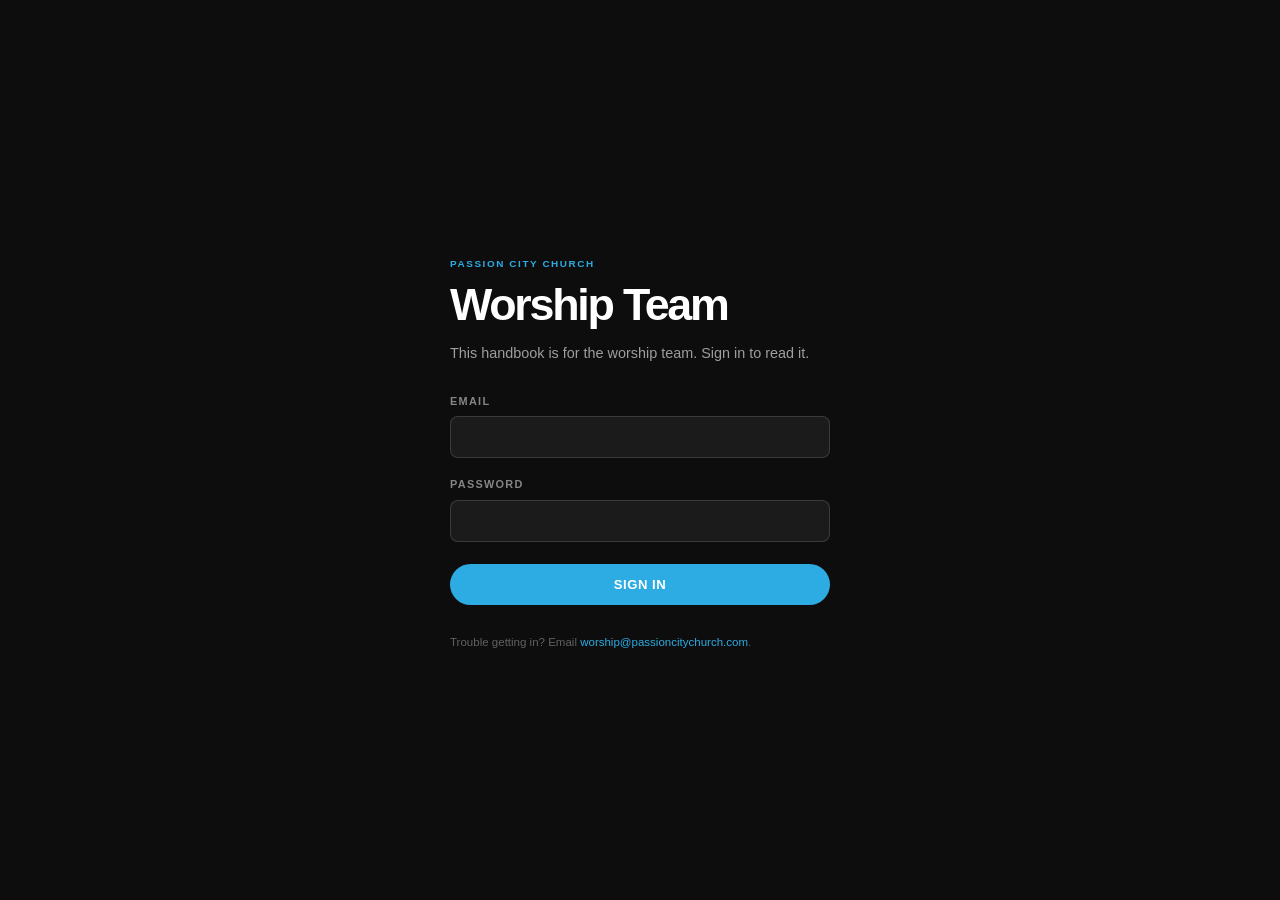
==== commit b18066a8: "Put the whole site behind the sign-in Signed out, every address is a sign-in form and nothing else —" ====
--- a/home.html
+++ b/home.html
@@ -17,7 +17,7 @@
   <link rel="apple-touch-icon" href="static/favicon.svg">
   <link rel="stylesheet" href="static/css/style.css">
 </head>
-<body class="pages-body">
+<body class="pages-body is-locked">
 
   <main class="pages-wrap">
     <header class="pages-header">
@@ -29,13 +29,7 @@
       </p>
     </header>
 
-    <!-- Everything below is for signed-in staff; visitors see the prompt. -->
-    <div class="pages-gate" id="pagesGate" hidden>
-      <h2>Staff sign-in required</h2>
-      <p>Sign in with the shared worship staff account to see and manage the pages.</p>
-      <button type="button" class="btn" id="gateSignIn">Sign in</button>
-    </div>
-
+    <!-- Signed-out visitors never get this far: the page is a sign-in form. -->
     <div id="pagesPanel" hidden>
       <div class="pages-toolbar">
         <button type="button" class="btn" id="newPageBtn">Duplicate the handbook</button>
--- a/static/css/style.css
+++ b/static/css/style.css
@@ -1360,6 +1360,103 @@
 }
 
 /* =============================================
+   Locked out — the whole page, until you sign in
+   ============================================= */
+
+/* Everything except the sign-in panel is off. A blunt rule on purpose: there
+   is no list of things to keep in step as the page grows. */
+body.is-locked > *:not(.auth-lock) { display: none !important; }
+body.is-locked { background: var(--black); }
+
+.auth-lock {
+  position: fixed;
+  inset: 0;
+  z-index: 900;
+  display: flex;
+  align-items: center;
+  justify-content: center;
+  padding: 24px;
+  background: var(--black);
+  overflow-y: auto;
+}
+.auth-lock[hidden] { display: none; }
+
+.auth-lock__panel {
+  width: 100%;
+  max-width: 380px;
+  color: var(--white);
+}
+.auth-lock__panel h1 {
+  font-size: clamp(2rem, 6vw, 2.8rem);
+  font-weight: 700;
+  letter-spacing: -0.05em;
+  line-height: 1.05;
+  margin: 6px 0 14px;
+}
+.auth-lock__hint {
+  color: rgba(255,255,255,0.6);
+  font-size: 0.9rem;
+  line-height: 1.6;
+  margin-bottom: 28px;
+}
+.auth-lock__panel label {
+  display: block;
+  font-size: 0.68rem;
+  font-weight: 700;
+  letter-spacing: 0.12em;
+  text-transform: uppercase;
+  color: rgba(255,255,255,0.5);
+  margin-bottom: 6px;
+}
+.auth-lock__panel input {
+  width: 100%;
+  padding: 12px 14px;
+  margin-bottom: 18px;
+  background: rgba(255,255,255,0.06);
+  border: 1px solid rgba(255,255,255,0.14);
+  border-radius: 8px;
+  color: var(--white);
+  font-family: var(--font);
+  font-size: 0.92rem;
+}
+.auth-lock__panel input:focus {
+  outline: none;
+  border-color: var(--accent);
+  background: rgba(255,255,255,0.09);
+}
+.auth-lock__actions { margin-top: 4px; }
+.auth-lock__actions .auth-modal__submit {
+  width: 100%;
+  padding: 13px 24px;
+  border: none;
+  border-radius: 999px;
+  background: var(--accent);
+  color: var(--white);
+  font-family: var(--font);
+  font-size: 0.82rem;
+  font-weight: 700;
+  letter-spacing: 0.04em;
+  cursor: pointer;
+  transition: background 0.15s;
+}
+.auth-lock__actions .auth-modal__submit:hover { background: var(--accent-dark); }
+.auth-lock__actions .auth-modal__submit:disabled { opacity: 0.6; cursor: default; }
+
+.auth-lock .auth-modal__error {
+  margin: -8px 0 14px;
+  color: #ff9b9b;
+  font-size: 0.8rem;
+  line-height: 1.5;
+}
+.auth-lock__foot {
+  margin-top: 28px;
+  font-size: 0.72rem;
+  line-height: 1.6;
+  color: rgba(255,255,255,0.35);
+}
+.auth-lock__foot a { color: var(--accent); }
+
+/* =============================================
    Staff sign-in dialog
    ============================================= */
 .auth-modal {
